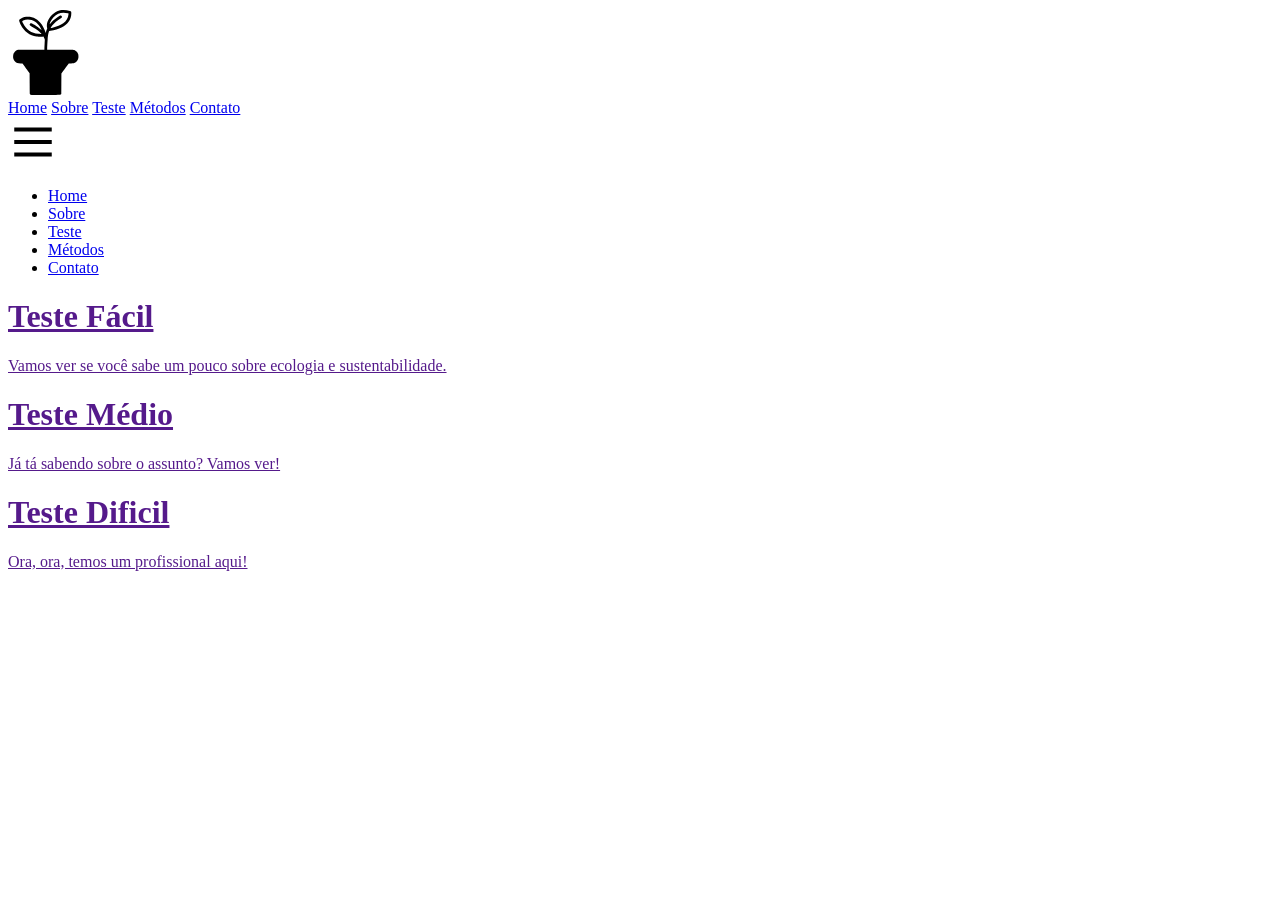
==== Pages/teste.html @ 40c45ec0 "Implementação de estrutura de html para as páginas" ====
<!DOCTYPE html>
<html lang="en">
<head>
    <meta charset="UTF-8">
    <meta name="viewport" content="width=device-width, initial-scale=1.0">
    <title>Testes - Ecoguia</title>
    <link rel="stylesheet" href="../Assets/CSS/teste.css">
</head>
<body>
    <div id="container">
        <header>
       <div id="header-img-div">
          <svg xmlns="http://www.w3.org/2000/svg" width="75.6" height="87" viewBox="0 0 553 736">
<g>
<path d="M 147.50 733.14 C145.85,732.12 143.60,730.27 142.50,729.04 C140.54,726.84 140.49,725.01 140.00,639.15 L 139.50 551.50 L 130.00 538.70 C124.78,531.66 112.91,515.69 103.64,503.20 C94.37,490.72 84.97,477.91 82.75,474.75 L 78.71 469.00 L 64.11 468.98 C39.66,468.95 28.18,465.16 16.06,453.12 C8.42,445.53 2.88,435.32 0.95,425.29 C-0.83,416.02 0.20,396.00 2.84,388.68 C5.19,382.18 12.46,370.68 16.40,367.27 C21.38,362.95 29.65,357.97 35.54,355.75 L 41.50 353.50 L 153.00 353.00 L 264.50 352.50 L 264.71 343.00 C264.83,337.77 265.66,318.88 266.55,301.00 L 268.17 268.50 L 265.60 260.67 C264.19,256.36 261.66,250.27 259.99,247.13 L 256.95 241.42 L 247.72 242.29 C236.19,243.38 210.69,242.50 197.50,240.56 C140.42,232.14 94.19,197.54 64.22,140.81 C59.33,131.56 51.92,112.17 51.36,107.15 C50.50,99.54 54.23,95.67 71.00,86.77 C87.57,77.98 104.18,74.00 124.33,74.00 C171.42,74.00 212.01,96.58 242.05,139.50 C252.37,154.24 263.84,177.30 270.88,197.47 L 275.64 211.10 L 278.39 200.80 C279.90,195.14 282.88,186.40 285.01,181.39 L 288.89 172.28 L 287.31 167.39 C285.01,160.23 284.99,137.76 287.28,128.24 C296.87,88.41 331.62,47.36 372.65,27.40 C402.43,12.92 443.72,12.27 480.49,25.72 C491.41,29.72 492.56,31.68 492.35,46.00 C491.60,96.91 463.86,136.65 409.50,164.68 C385.46,177.08 350.16,187.71 316.78,192.61 L 305.06 194.33 L 302.58 201.91 C297.17,218.45 295.40,229.78 292.02,269.36 C290.13,291.60 288.01,332.17 288.00,346.25 L 288.00 353.00 L 397.25 353.01 C516.29,353.03 513.74,352.92 523.84,358.68 C528.76,361.49 536.61,367.41 538.81,369.98 C542.72,374.54 548.10,383.82 549.99,389.28 C552.79,397.36 553.73,413.19 552.03,423.70 C548.93,442.93 536.14,458.39 517.28,465.69 C510.98,468.14 509.09,468.36 490.77,468.78 L 471.04 469.23 L 453.27 493.24 C443.50,506.44 429.42,525.40 422.00,535.37 L 408.50 553.50 L 408.00 640.17 L 407.50 726.84 L 405.00 729.55 C399.71,735.28 406.40,735.00 273.28,735.00 C155.49,734.99 150.38,734.92 147.50,733.14 ZM 236.33 219.34 L 240.17 218.71 L 232.33 210.80 C228.02,206.44 221.35,200.32 217.50,197.19 C213.65,194.06 210.27,191.26 210.00,190.96 C208.66,189.49 196.53,180.69 188.50,175.36 C175.78,166.92 164.47,160.36 152.24,154.34 C143.11,149.85 140.00,146.35 140.00,140.56 C140.00,133.17 146.19,128.06 153.47,129.43 C159.34,130.53 179.42,141.40 198.47,153.78 C213.31,163.44 219.94,168.33 232.25,178.74 C237.06,182.81 241.00,185.88 241.00,185.55 C241.00,183.59 230.01,163.62 223.86,154.41 C215.36,141.67 197.10,122.71 187.00,116.14 C154.75,95.16 115.96,91.28 85.25,105.96 C80.71,108.13 77.00,110.49 77.00,111.20 C77.00,113.11 80.61,122.28 84.14,129.33 C110.63,182.26 155.91,213.98 212.00,218.89 C224.49,219.99 231.64,220.12 236.33,219.34 ZM 333.32 166.48 C368.69,159.44 403.57,145.28 423.96,129.68 C450.93,109.05 465.45,84.05 468.59,52.82 L 469.26 46.13 L 463.88 44.61 C434.19,36.24 403.30,37.79 381.50,48.75 C354.12,62.52 325.09,93.06 314.74,119.00 C311.60,126.86 309.51,134.85 310.37,135.70 C310.72,136.05 311.13,136.15 311.28,135.92 C311.69,135.30 323.02,122.05 326.50,118.11 C338.94,104.04 369.83,79.87 394.36,65.04 C405.19,58.48 416.50,67.66 412.04,79.39 C411.51,80.78 409.37,83.00 407.29,84.32 C370.30,107.71 348.94,125.80 330.89,149.00 C327.26,153.68 322.64,160.09 320.61,163.25 C316.21,170.14 315.64,170.00 333.32,166.48 Z" />
</g>
</svg>
       </div>
       <div id="header-menu">
        <nav><a href="../index.html">Home</a>
            <a href="./sobre.html">Sobre</a>
            <a href="./teste.html">Teste</a>
            <a href="./metodos.html">Métodos</a>
            <a href="./contato.html">Contato</a></nav>
       </div>
       <div id="header-select-dark-and-light">
            <div class="header-dark-and-light-mode">
                <div id="header-button-select">
                </div>
            </div>
       </div>
        <svg  xmlns="http://www.w3.org/2000/svg" width="50" height="50"  id="menu-button"
fill="currentColor" viewBox="0 0 24 24" >
<path d="M3 5h18v2H3zm0 6h18v2H3zm0 6h18v2H3z"></path>
</svg>
        </header>
        <div id="menu">
            <ul>
                <li><a href="../index.html">Home</a></li>
                <li><a href="./sobre.html">Sobre</a></li>
                <li><a href="./teste.html">Teste</a></li>
                <li><a href="./metodos.html">Métodos</a></li>
                <li><a href="./contato.html">Contato</a></li>
            </ul>
        </div>
        <div id="container-teste-area">
            <a href="">
    <div class="container-teste-caixa">
        <h1>Teste Fácil</h1>
        <p>Vamos ver se você sabe um pouco sobre ecologia e sustentabilidade.</p>
    </div>
</a>

<a href="">
    <div class="container-teste-caixa">
        <h1>Teste Médio</h1>
        <p>Já tá sabendo sobre o assunto? Vamos ver!</p>
    </div>
</a>

<a href="">
    <div class="container-teste-caixa">
        <h1>Teste Dificil</h1>
        <p>Ora, ora, temos um profissional aqui!</p>
    </div>
</a>
        </div>
    </div>
    
    <div class="header-dark-and-light-mode" id="mode-mobile">
                <div id="header-button-selector">
                </div>
            </div>
    <script type="module" src="../Assets/Javascript/index.js"></script>
</body>
</html>
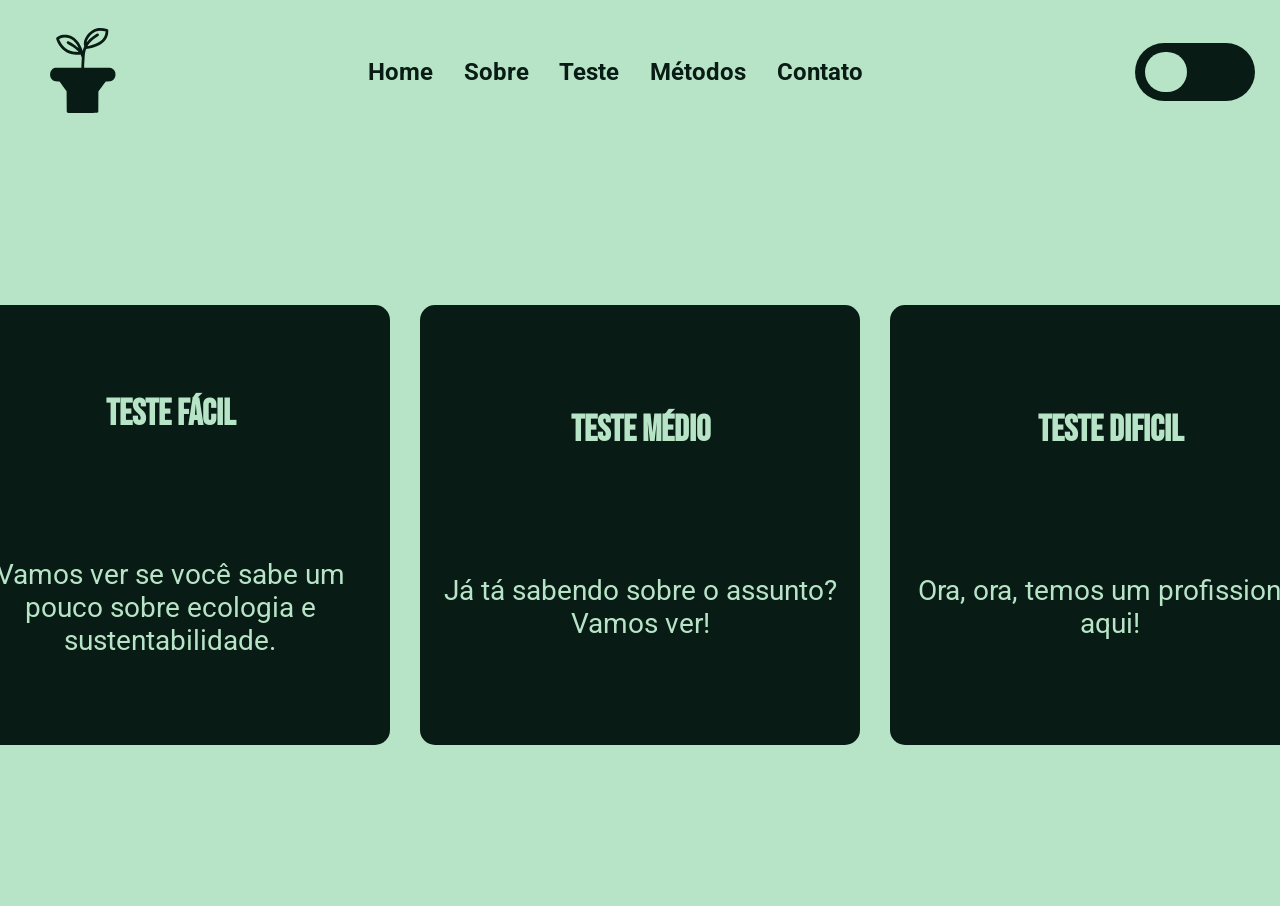
==== commit a61a5ee3: "Arrumando estilização de metodo e inserindo formulários" ====
--- a/Pages/teste.html
+++ b/Pages/teste.html
@@ -44,21 +44,21 @@
             </ul>
         </div>
         <div id="container-teste-area">
-            <a href="">
+            <a href="https://docs.google.com/forms/d/e/1FAIpQLSd1JbMagAOTIHKRR8bH_y0w63dEev1rk3lUIYX6SwcdTYmXNw/viewform">
     <div class="container-teste-caixa">
         <h1>Teste Fácil</h1>
         <p>Vamos ver se você sabe um pouco sobre ecologia e sustentabilidade.</p>
     </div>
 </a>
 
-<a href="">
+<a href="https://docs.google.com/forms/d/e/1FAIpQLScuXNPSDjppFIt0C9TqmZ7pz-pALDnTS_4YhNFmvGL8i88ANg/viewform">
     <div class="container-teste-caixa">
         <h1>Teste Médio</h1>
         <p>Já tá sabendo sobre o assunto? Vamos ver!</p>
     </div>
 </a>
 
-<a href="">
+<a href="https://docs.google.com/forms/d/e/1FAIpQLSfoXJg2vzDOZ6ZpLMErQQO7rwIRtdPr6rN-bYAmvceBGqYt8w/viewform">
     <div class="container-teste-caixa">
         <h1>Teste Dificil</h1>
         <p>Ora, ora, temos um profissional aqui!</p>
--- a/Assets/CSS/teste.css
+++ b/Assets/CSS/teste.css
@@ -0,0 +1,63 @@
+@import url("./global.css");
+
+#container-teste-area {
+    display: flex;
+    align-items: center;
+    justify-content: center;
+
+    min-height: 84.8vh;
+}
+
+.container-teste-caixa {
+    width: 440px;
+    height: 440px;
+    margin-left: 15px;
+    margin-right: 15px;
+
+    border-radius: 15px;
+    background-color: var(--font);
+    color: var(--bg);
+    text-align: center;
+
+    cursor: pointer;
+    display: flex;
+    flex-direction: column;
+    justify-content: center;
+    align-items: center;
+    scale: 1;
+    transition: 0.7s cubic-bezier(0.4, 0, 0.2, 1);
+}
+
+.container-teste-caixa h1 {
+    font-family: "Bebas Neue";
+    font-size: 36px;
+}
+
+.container-teste-caixa p {
+    margin-top: 122px;
+    margin-left: 21px;
+    margin-right: 21px;
+
+    font-family: "Roboto";
+    font-size: 28px;
+}
+
+.container-teste-caixa:hover {
+    scale: 1.1;
+}
+
+@media (max-width: 750px) {
+    #container-teste-area {
+        display: grid;
+    }
+
+    .container-teste-caixa {
+        margin-bottom: 79px;
+
+        scale: 0.7;
+    }
+
+    .container-teste-caixa:hover {
+        scale: 0.8;
+    }
+}
